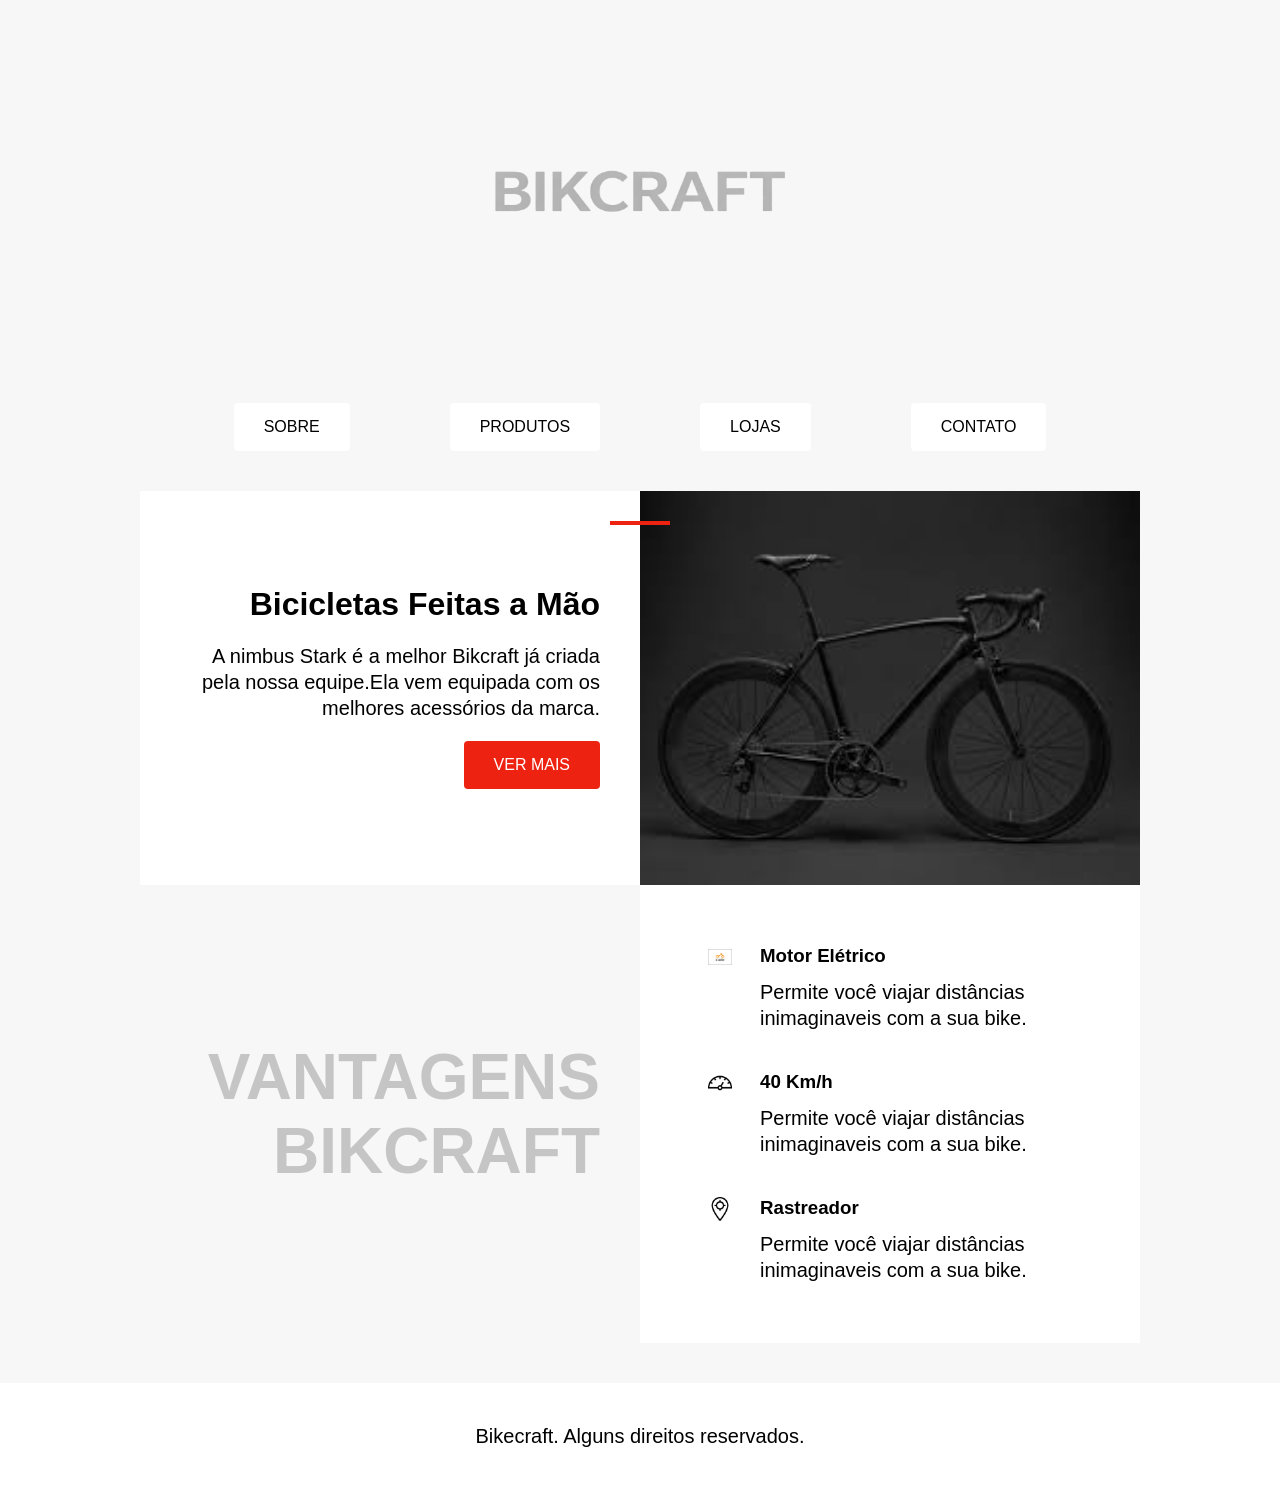
==== exercicioPosicionamento/index.html @ 8340424a "Exercício de Posicionamento" ====
<!DOCTYPE html>
<html lang=>
<head>
    <meta charset="UTF-8">
    <title>Bikcraft</title>
    <link rel="stylesheet" href="style.css">
</head>
<body>
    <img class="imga" src="img/bikcraft.png" alt="Bikcraft">


    <div class="menu">
        <a href="/">SOBRE</a>
        <a href="/">PRODUTOS</a>
        <a href="/">LOJAS</a>
        <a href="/">CONTATO</a>
        

    </div>

    <div class="conteudo">
        <div class="introducao">
            <span class="detalhe"></span>
            <h1>Bicicletas Feitas a Mão</h1>
            <p>A nimbus Stark é a melhor Bikcraft já criada pela nossa equipe.Ela vem 
                equipada com os melhores acessórios da marca.</p>
            <a class="botao" href="/">Ver Mais</a>
        </div>

        <img class="imge" src="img/transferir.jpeg" alt="Imagem de uma bicicleta preta">

        <h2 class="subtitulo">Vantagens Bikcraft</h2>

        <div class="vantagens">
            <div class="vantagens-item">
                <img  class="icone" src="img/transferir (2).png" alt="">
                <h3>Motor Elétrico</h3>
                <p>Permite você viajar distâncias inimaginaveis com a sua bike.</p>
            </div>
            <div class="vantagens-item">
                <img class="icone"src="img/transferir.png" alt="">
                <h3>40 Km/h</h3>
                <p>Permite você viajar distâncias inimaginaveis com a sua bike.</p>

            </div>
            <div class="vantagens-item">
                <img class="icone" src="img/transferir (1).png" alt="">
                <h3>Rastreador</h3>
                <p>Permite você viajar distâncias inimaginaveis com a sua bike.</p>

            </div>


        </div>
    </div>

    <div class="rodape">
        <p>Bikecraft. Alguns direitos reservados.</p>

    </div>

    
</body>
</html>
---- exercicioPosicionamento/style.css ----
body{
    font-family: Arial, Helvetica, sans-serif;
    margin: 0px;
    background: #f7f7f7;
    display: grid;
    gap: 40px;
    justify-items: center;
    margin-top: 30px;

}

.imge{
    width: 100%;
    height: 100%;
    object-fit: cover;
}

.imga{
    display: flex;
    justify-content: center;
    max-width: 500px;
}

img{
    max-width: 100%;
    display: block;
}


a{
    text-decoration: none;
}

p,h1,h2,h3{
    margin: 0px;
}

p{
    font-size: 20px;
    line-height: 1.3;
}

.menu{
    display: flex;
    gap: 100px;
    flex-wrap: wrap;
    justify-content: center;
}

.menu a{
    background: #ffffff;
    padding: 15px 30px;
    border-radius: 4px;
    color: #000000;
    text-transform: uppercase;
}

.conteudo{
    display: grid;
    grid-template-columns: 1fr 1fr;
    max-width: 1000px;
}

.introducao{
    background: #ffffff;
    padding: 40px;
    text-align: right;
    position: relative;
    display: grid;
    align-content: center;
    gap: 20px;
    justify-items: end;
}

.detalhe{
    width: 60px;
    height: 4px;
    background: #e21;
    position: absolute;
    top: 30px;
    right: -30px;
}

.botao{
    background: #e21;
    color: #ffffff;
    padding: 15px 30px;
    border-radius: 4px;
    text-transform: uppercase;
}

.subtitulo{
    font-size: 64px;
    text-transform: uppercase;
    color: rgba(0, 0, 0, 0.2);
    text-align:  right;
    padding: 40px;
    align-self: center;
}

.vantagens{
    background: #ffffff;
    padding: 40px;
}

.vantagens-item{
    display: grid;
    grid-template-columns: 40px 1fr;
    gap: 10px 20px; /* vertical | horizontal */
    padding: 20px;
    align-items: start;
    border-radius: 4px;
}

.icone{
    width: 24px;
    height: 24px;
    object-fit: contain;
    justify-self: center;
}

.vantagens-item p {
    grid-column: 2;
}

.rodape{
    background: #ffffff;
    width: 100%;
    text-align: center;
    padding: 40px;
    box-sizing: border-box;
}
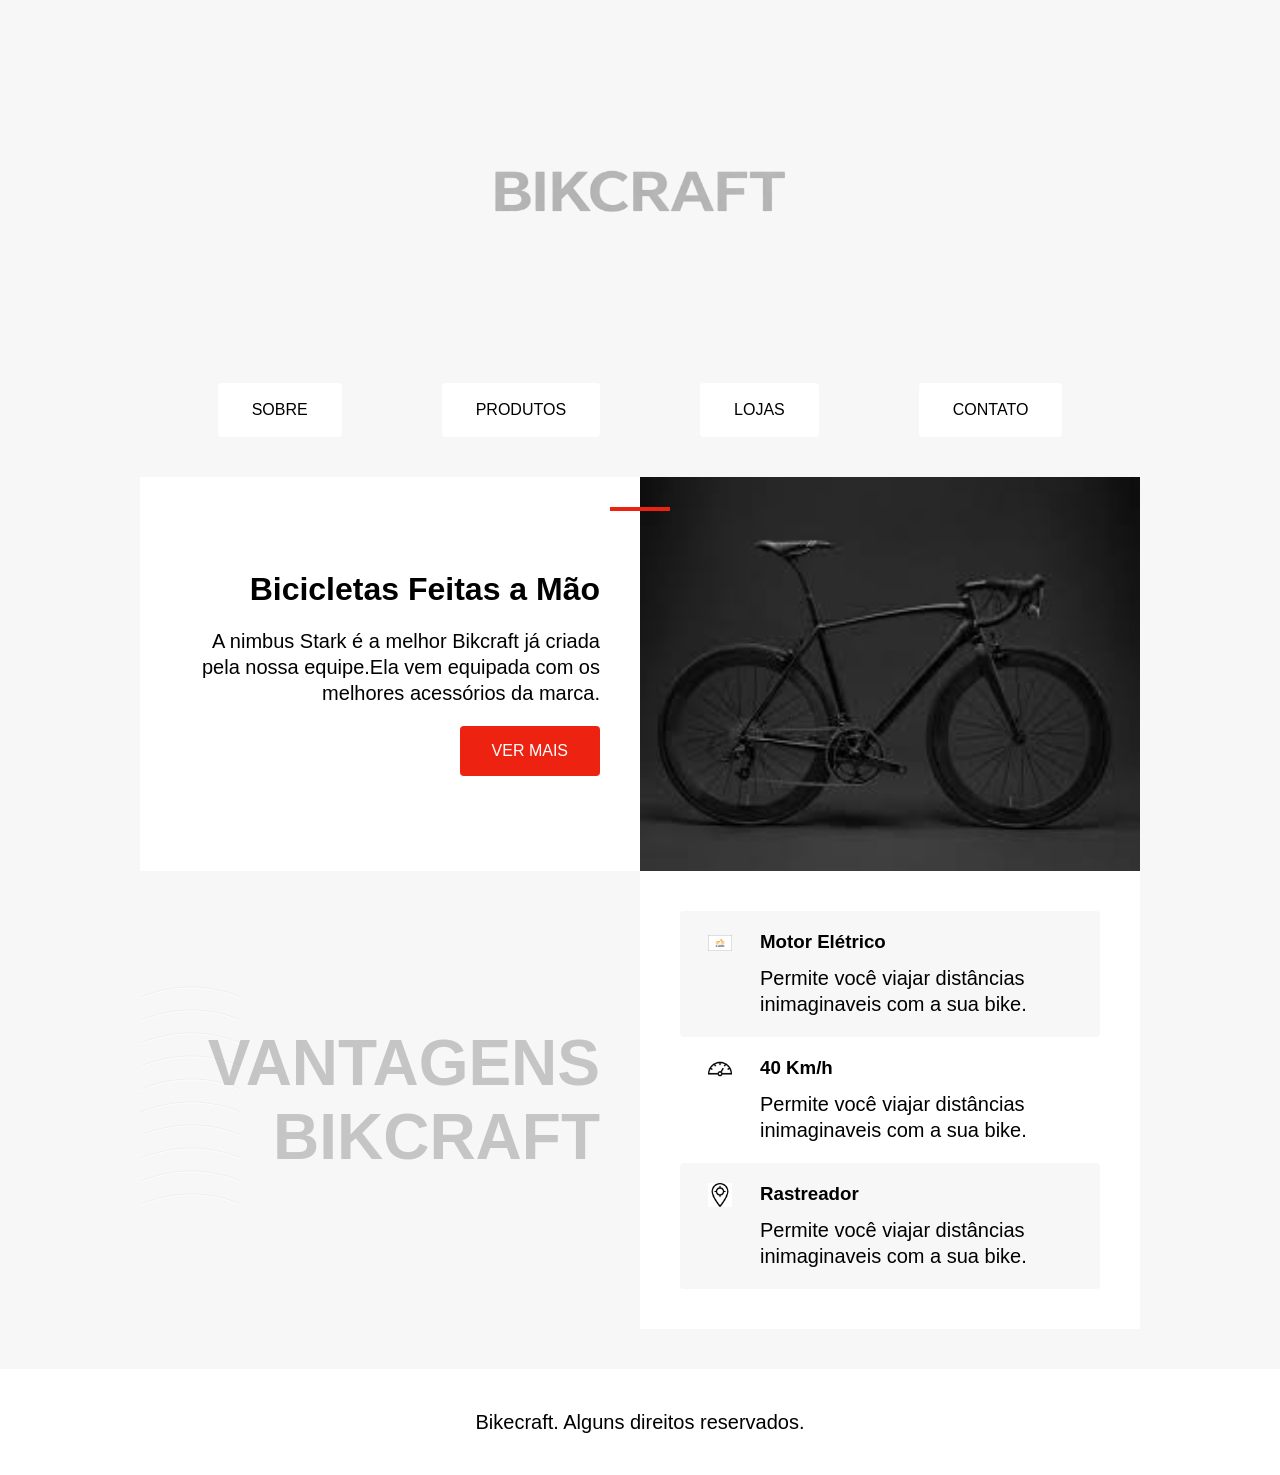
==== commit 663d1c74: "Reestruturando o layout com elementos HTML semânticos" ====
--- a/exercicioPosicionamento/index.html
+++ b/exercicioPosicionamento/index.html
@@ -6,58 +6,62 @@
     <link rel="stylesheet" href="style.css">
 </head>
 <body>
-    <img class="imga" src="img/bikcraft.png" alt="Bikcraft">
+    <header class="header">
+        <img class="imga" src="img/bikcraft.png" alt="Bikcraft">
 
 
-    <div class="menu">
-        <a href="/">SOBRE</a>
-        <a href="/">PRODUTOS</a>
-        <a href="/">LOJAS</a>
-        <a href="/">CONTATO</a>
+        <nav  aria-label="primária">
+            <ul class="menu"> 
+                <li><a href="/">SOBRE</a></li>
+                <li><a href="/">PRODUTOS</a></li>
+                <li><a href="/">LOJAS</a></li>
+                <li><a href="/">CONTATO</a></li>
+            </ul>
+         </nav>
+    </header>
+
+    <main >
+        <article class="conteudo">
+             <div class="introducao" aria-labelledby="label-intruducao">
         
+                <h1 id="label-intruducao">Bicicletas Feitas a Mão</h1>
+                 <p>A nimbus Stark é a melhor Bikcraft já criada pela nossa equipe.Ela vem 
+                equipada com os melhores acessórios da marca.</p>
+                <a class="botao" href="/">Ver Mais</a>
+            </div>
 
-    </div>
+             <img class="imge" src="img/transferir.jpeg" alt="Imagem de uma bicicleta preta">
+        </article>
 
-    <div class="conteudo">
-        <div class="introducao">
-            <span class="detalhe"></span>
-            <h1>Bicicletas Feitas a Mão</h1>
-            <p>A nimbus Stark é a melhor Bikcraft já criada pela nossa equipe.Ela vem 
-                equipada com os melhores acessórios da marca.</p>
-            <a class="botao" href="/">Ver Mais</a>
-        </div>
+        <article class="conteudo" aria-labelledby="label-vantagens">
+        <h2 class="subtitulo" id="label-vantagens">Vantagens Bikcraft</h2>
 
-        <img class="imge" src="img/transferir.jpeg" alt="Imagem de uma bicicleta preta">
-
-        <h2 class="subtitulo">Vantagens Bikcraft</h2>
-
-        <div class="vantagens">
-            <div class="vantagens-item">
+        <ul class="vantagens">
+            <li class="vantagens-item">
                 <img  class="icone" src="img/transferir (2).png" alt="">
                 <h3>Motor Elétrico</h3>
                 <p>Permite você viajar distâncias inimaginaveis com a sua bike.</p>
-            </div>
-            <div class="vantagens-item">
+            </li>
+            <li class="vantagens-item">
                 <img class="icone"src="img/transferir.png" alt="">
                 <h3>40 Km/h</h3>
                 <p>Permite você viajar distâncias inimaginaveis com a sua bike.</p>
 
-            </div>
-            <div class="vantagens-item">
+            </li>
+            <li class="vantagens-item">
                 <img class="icone" src="img/transferir (1).png" alt="">
                 <h3>Rastreador</h3>
                 <p>Permite você viajar distâncias inimaginaveis com a sua bike.</p>
 
-            </div>
+            </li>
+        </ul>
+     </article>
+    </main>
 
-
-        </div>
-    </div>
-
-    <div class="rodape">
+    <footer class="rodape">
         <p>Bikecraft. Alguns direitos reservados.</p>
 
-    </div>
+    </footer>
 
     
 </body>
--- a/exercicioPosicionamento/style.css
+++ b/exercicioPosicionamento/style.css
@@ -31,13 +31,25 @@
     text-decoration: none;
 }
 
+ul{
+    list-style: none;
+    padding: 0px;
+    margin: 0px;
+}
+
 p,h1,h2,h3{
     margin: 0px;
 }
 
 p{
-    font-size: 20px;
+    font-size: 1.25rem;
     line-height: 1.3;
+}
+
+.header{
+    display: grid;
+    justify-items: center;
+    gap: 20px;
 }
 
 .menu{
@@ -48,11 +60,17 @@
 }
 
 .menu a{
+    display: block;
     background: #ffffff;
-    padding: 15px 30px;
+    padding: 1rem 2rem;
     border-radius: 4px;
     color: #000000;
     text-transform: uppercase;
+    border: 2px solid #ffffff;
+}
+
+.menu a:hover{
+    border-color: #e21;
 }
 
 .conteudo{
@@ -72,7 +90,12 @@
     justify-items: end;
 }
 
-.detalhe{
+.introducao h1{
+    font-size: 2rem;
+}
+
+.introducao::before{
+    content: "";
     width: 60px;
     height: 4px;
     background: #e21;
@@ -81,21 +104,27 @@
     right: -30px;
 }
 
+
 .botao{
     background: #e21;
     color: #ffffff;
-    padding: 15px 30px;
+    padding: 1rem 2rem;
     border-radius: 4px;
     text-transform: uppercase;
 }
 
+.botao:hover{
+    background: #900;
+}
+
 .subtitulo{
-    font-size: 64px;
+    font-size: 4rem;
     text-transform: uppercase;
     color: rgba(0, 0, 0, 0.2);
     text-align:  right;
     padding: 40px;
     align-self: center;
+    background-image: url("./img/onda.svg");
 }
 
 .vantagens{
@@ -110,6 +139,14 @@
     padding: 20px;
     align-items: start;
     border-radius: 4px;
+}
+
+.vantagens-item:nth-child(odd){
+    background: #f7f7f7;
+}
+
+.vantagens-item:hover{
+    border-left: 4px solid #e21;
 }
 
 .icone{
